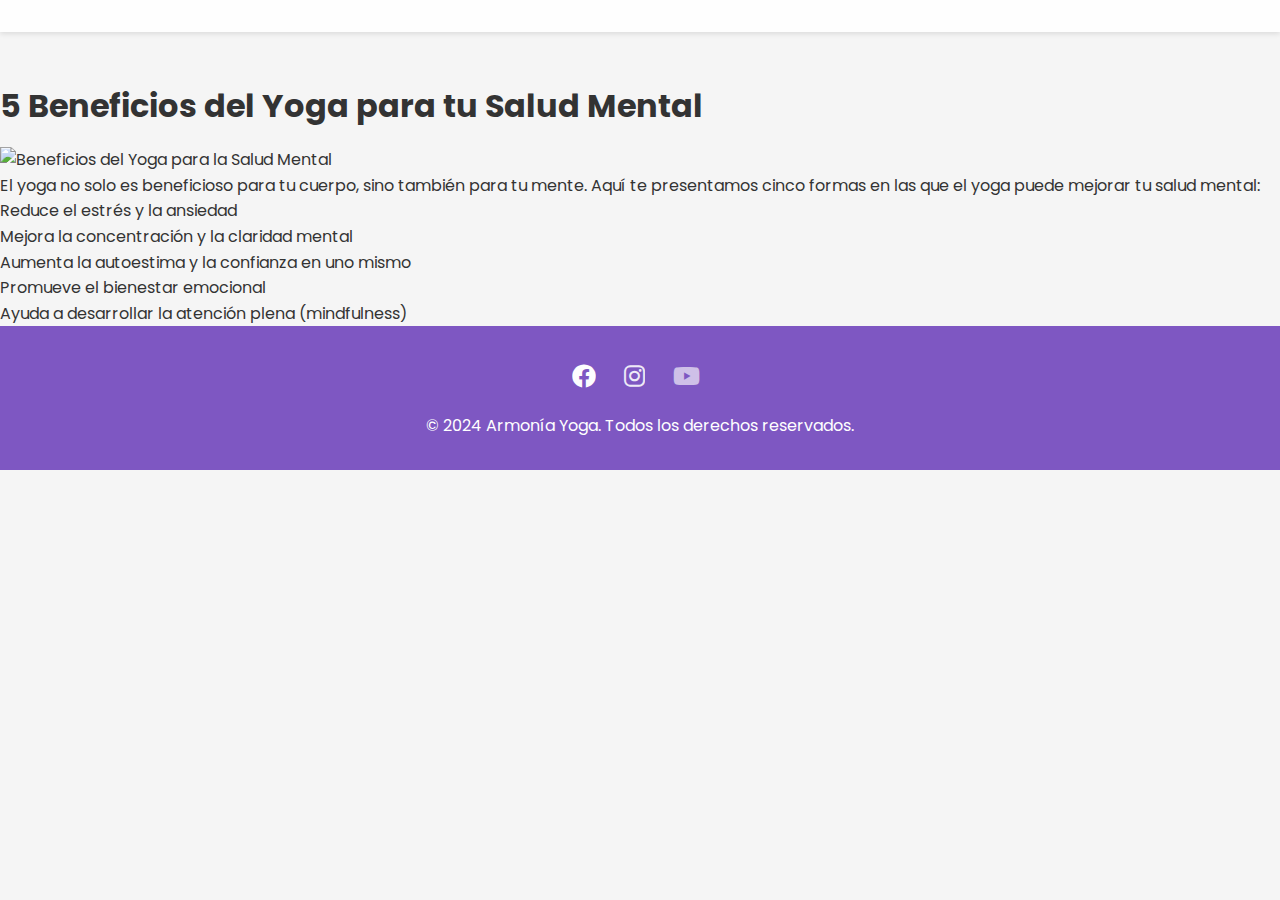
==== beneficios-yoga-salud-mental.html @ 11ff343f "Add files via upload" ====
<!DOCTYPE html>
<html lang="es">
<head>
    <meta charset="UTF-8">
    <meta name="viewport" content="width=device-width, initial-scale=1.0">
    <title>5 Beneficios del Yoga para tu Salud Mental - Armonía Yoga</title>
    <link rel="stylesheet" href="styles.css">
</head>
<body>
    <header>
    <meta charset="UTF-8">
    <meta name="viewport" content="width=device-width, initial-scale=1.0">
    <title>Armonía Yoga - Tu camino hacia el equilibrio</title>
    <link rel="stylesheet" href="styles.css">
    <link rel="icon" type="image/x-icon" href="favicon.ico">
    <link rel="stylesheet" href="https://cdnjs.cloudflare.com/ajax/libs/font-awesome/6.0.0-beta3/css/all.min.css">
    <script src="https://cdnjs.cloudflare.com/ajax/libs/gsap/3.11.4/gsap.min.js"></script>
    <script src="https://cdnjs.cloudflare.com/ajax/libs/gsap/3.11.4/ScrollTrigger.min.js"></script>
    <script src="script.js" defer></script>
    </header>

    <main>
        <article>
            <h1>5 Beneficios del Yoga para tu Salud Mental</h1>
            <img src="images/img6.png" alt="Beneficios del Yoga para la Salud Mental">
            <p>El yoga no solo es beneficioso para tu cuerpo, sino también para tu mente. Aquí te presentamos cinco formas en las que el yoga puede mejorar tu salud mental:</p>
            <ol>
                <li>Reduce el estrés y la ansiedad</li>
                <li>Mejora la concentración y la claridad mental</li>
                <li>Aumenta la autoestima y la confianza en uno mismo</li>
                <li>Promueve el bienestar emocional</li>
                <li>Ayuda a desarrollar la atención plena (mindfulness)</li>
            </ol>
            <!-- Añade más contenido del artículo aquí -->
        </article>
    </main>

    <footer>
        <div class="footer-content">
            <div class="social-links">
                <a href="#" class="social-icon"><i class="fab fa-facebook"></i></a>
                <a href="#" class="social-icon"><i class="fab fa-instagram"></i></a>
                <a href="#" class="social-icon"><i class="fab fa-youtube"></i></a>
            </div>
            <p>&copy; 2024 Armonía Yoga. Todos los derechos reservados.</p>
        </div>    
    </footer>
</body>
</html>
---- styles.css ----
@import url('https://fonts.googleapis.com/css2?family=Poppins:wght@300;400;600&display=swap');

:root {
    --primary-color: #7E57C2;
    --secondary-color: #B39DDB;
    --text-color: #333;
    --bg-color: #F5F5F5;
}

* {
    margin: 0;
    padding: 0;
    box-sizing: border-box;
}

body {
    font-family: 'Poppins', sans-serif;
    line-height: 1.6;
    color: var(--text-color);
    background-color: var(--bg-color);
}

/* Header Styles */
header {
    background-color: rgba(255, 255, 255, 0.9);
    position: fixed;
    width: 100%;
    z-index: 1000;
    display: flex;
    justify-content: space-between;
    align-items: center;
    padding: 1rem 5%;
    box-shadow: 0 2px 5px rgba(0,0,0,0.1);
}

.logo {
    font-size: 1.5rem;
    font-weight: 600;
    color: var(--primary-color);
}

nav ul {
    list-style-type: none;
    display: flex;
}

nav ul li {
    margin-left: 2rem;
}

nav ul li a {
    color: var(--text-color);
    text-decoration: none;
    font-weight: 400;
    transition: color 0.3s ease;
}

nav ul li a:hover {
    color: var(--primary-color);
}

.menu-toggle {
    display: none;
    font-size: 1.5rem;
    cursor: pointer;
}

/* Main Content Styles */
main {
    padding-top: 80px;
}

section {
    padding: 5rem 0;
}

.content {
    max-width: 1200px;
    margin: 0 auto;
    padding: 0 2rem;
}

h1, h2, h3 {
    margin-bottom: 1rem;
}

img {
    max-width: 100%;
    height: auto;
}

/* Parallax Section */
.parallax {
    background-image: url('images/img1.png');
    background-attachment: fixed;
    background-position: center;
    background-repeat: no-repeat;
    background-size: cover;
    height: 100vh;
    display: flex;
    align-items: center;
    justify-content: center;
    text-align: center;
    color: white;
}

.parallax .content {
    background-color: rgba(0, 0, 0, 0.5);
    padding: 2rem;
    border-radius: 10px;
}

.cta-button {
    display: inline-block;
    background-color: var(--primary-color);
    color: white;
    padding: 0.8rem 1.5rem;
    text-decoration: none;
    border-radius: 30px;
    transition: background-color 0.3s ease;
    font-weight: 600;
}

.cta-button:hover {
    background-color: var(--secondary-color);
}

/* About Section */
.about-content {
    display: flex;
    align-items: center;
    gap: 2rem;
}

.profile-img {
    width: 300px;
    height: 300px;
    object-fit: cover;
    border-radius: 50%;
}

/* Classes Section */
.class-grid {
    display: grid;
    grid-template-columns: repeat(auto-fit, minmax(250px, 1fr));
    gap: 2rem;
}

.class-card {
    background-color: white;
    border-radius: 10px;
    overflow: hidden;
    box-shadow: 0 4px 6px rgba(0,0,0,0.1);
    transition: transform 0.3s ease;
}

.class-card:hover {
    transform: translateY(-5px);
}

.class-card img {
    width: 100%;
    height: 200px;
    object-fit: cover;
}

.class-card h3, .class-card p {
    padding: 1rem;
}

/* Blog Section */
.blog-grid {
    display: grid;
    grid-template-columns: repeat(auto-fit, minmax(300px, 1fr));
    gap: 2rem;
}

.blog-card {
    background-color: white;
    border-radius: 10px;
    overflow: hidden;
    box-shadow: 0 4px 6px rgba(0,0,0,0.1);
}

.blog-card img {
    width: 100%;
    height: 200px;
    object-fit: cover;
}

.blog-card h3, .blog-card p {
    padding: 1rem;
}

.read-more {
    display: inline-block;
    margin: 1rem;
    color: var(--primary-color);
    text-decoration: none;
    font-weight: 600;
}

/* Contact Section */
.contact-container {
    display: flex;
    gap: 2rem;
}

form {
    flex: 1;
    display: flex;
    flex-direction: column;
}

input, textarea {
    margin-bottom: 1rem;
    padding: 0.8rem;
    border: 1px solid #ddd;
    border-radius: 5px;
}

button {
    background-color: var(--primary-color);
    color: white;
    border: none;
    padding: 0.8rem;
    border-radius: 5px;
    cursor: pointer;
    transition: background-color 0.3s ease;
}

button:hover {
    background-color: var(--secondary-color);
}

.contact-info {
    flex: 1;
}

/* Footer Styles */
footer {
    background-color: var(--primary-color);
    color: white;
    padding: 2rem 0;
}

.footer-content {
    max-width: 1200px;
    margin: 0 auto;
    text-align: center;
}

.social-links {
    margin-bottom: 1rem;
}

.social-icon {
    color: white;
    text-decoration: none;
    margin: 0 0.5rem;
}

/* Responsive Design */
@media (max-width: 768px) {
    .menu-toggle {
        display: block;
    }

    nav ul {
        display: none;
        position: absolute;
        top: 70px;
        left: 0;
        width: 100%;
        background-color: white;
        flex-direction: column;
        text-align: center;
    }

    nav ul.active {
        display: flex;
    }

    nav ul li {
        margin: 1rem 0;
    }

    .about-content, .contact-container {
        flex-direction: column;
    }

    .profile-img {
        width: 200px;
        height: 200px;
    }
}

/* Estilos para �conos */
.fas, .fab {
    margin-right: 0.5rem;
}

/* Mejora de las tarjetas de clase */
.class-card {
    transition: all 0.3s ease;
}

.class-card:hover {
    transform: translateY(-10px);
    box-shadow: 0 10px 20px rgba(0,0,0,0.1);
}

/* Estilo para �conos de redes sociales */
.social-icon {
    font-size: 1.5rem;
    margin: 0 0.5rem;
    transition: color 0.3s ease;
}

.social-icon:hover {
    color: var(--secondary-color);
}

/* Mejora del formulario de contacto */
form input, form textarea {
    transition: border-color 0.3s ease;
}

form input:focus, form textarea:focus {
    border-color: var(--primary-color);
    outline: none;
}

/* Animaci�n para el logo */
@keyframes pulse {
    0% { transform: scale(1); }
    50% { transform: scale(1.1); }
    100% { transform: scale(1); }
}

.logo i {
    animation: pulse 2s infinite;
}
---- styles.css ----
@import url('https://fonts.googleapis.com/css2?family=Poppins:wght@300;400;600&display=swap');

:root {
    --primary-color: #7E57C2;
    --secondary-color: #B39DDB;
    --text-color: #333;
    --bg-color: #F5F5F5;
}

* {
    margin: 0;
    padding: 0;
    box-sizing: border-box;
}

body {
    font-family: 'Poppins', sans-serif;
    line-height: 1.6;
    color: var(--text-color);
    background-color: var(--bg-color);
}

/* Header Styles */
header {
    background-color: rgba(255, 255, 255, 0.9);
    position: fixed;
    width: 100%;
    z-index: 1000;
    display: flex;
    justify-content: space-between;
    align-items: center;
    padding: 1rem 5%;
    box-shadow: 0 2px 5px rgba(0,0,0,0.1);
}

.logo {
    font-size: 1.5rem;
    font-weight: 600;
    color: var(--primary-color);
}

nav ul {
    list-style-type: none;
    display: flex;
}

nav ul li {
    margin-left: 2rem;
}

nav ul li a {
    color: var(--text-color);
    text-decoration: none;
    font-weight: 400;
    transition: color 0.3s ease;
}

nav ul li a:hover {
    color: var(--primary-color);
}

.menu-toggle {
    display: none;
    font-size: 1.5rem;
    cursor: pointer;
}

/* Main Content Styles */
main {
    padding-top: 80px;
}

section {
    padding: 5rem 0;
}

.content {
    max-width: 1200px;
    margin: 0 auto;
    padding: 0 2rem;
}

h1, h2, h3 {
    margin-bottom: 1rem;
}

img {
    max-width: 100%;
    height: auto;
}

/* Parallax Section */
.parallax {
    background-image: url('images/img1.png');
    background-attachment: fixed;
    background-position: center;
    background-repeat: no-repeat;
    background-size: cover;
    height: 100vh;
    display: flex;
    align-items: center;
    justify-content: center;
    text-align: center;
    color: white;
}

.parallax .content {
    background-color: rgba(0, 0, 0, 0.5);
    padding: 2rem;
    border-radius: 10px;
}

.cta-button {
    display: inline-block;
    background-color: var(--primary-color);
    color: white;
    padding: 0.8rem 1.5rem;
    text-decoration: none;
    border-radius: 30px;
    transition: background-color 0.3s ease;
    font-weight: 600;
}

.cta-button:hover {
    background-color: var(--secondary-color);
}

/* About Section */
.about-content {
    display: flex;
    align-items: center;
    gap: 2rem;
}

.profile-img {
    width: 300px;
    height: 300px;
    object-fit: cover;
    border-radius: 50%;
}

/* Classes Section */
.class-grid {
    display: grid;
    grid-template-columns: repeat(auto-fit, minmax(250px, 1fr));
    gap: 2rem;
}

.class-card {
    background-color: white;
    border-radius: 10px;
    overflow: hidden;
    box-shadow: 0 4px 6px rgba(0,0,0,0.1);
    transition: transform 0.3s ease;
}

.class-card:hover {
    transform: translateY(-5px);
}

.class-card img {
    width: 100%;
    height: 200px;
    object-fit: cover;
}

.class-card h3, .class-card p {
    padding: 1rem;
}

/* Blog Section */
.blog-grid {
    display: grid;
    grid-template-columns: repeat(auto-fit, minmax(300px, 1fr));
    gap: 2rem;
}

.blog-card {
    background-color: white;
    border-radius: 10px;
    overflow: hidden;
    box-shadow: 0 4px 6px rgba(0,0,0,0.1);
}

.blog-card img {
    width: 100%;
    height: 200px;
    object-fit: cover;
}

.blog-card h3, .blog-card p {
    padding: 1rem;
}

.read-more {
    display: inline-block;
    margin: 1rem;
    color: var(--primary-color);
    text-decoration: none;
    font-weight: 600;
}

/* Contact Section */
.contact-container {
    display: flex;
    gap: 2rem;
}

form {
    flex: 1;
    display: flex;
    flex-direction: column;
}

input, textarea {
    margin-bottom: 1rem;
    padding: 0.8rem;
    border: 1px solid #ddd;
    border-radius: 5px;
}

button {
    background-color: var(--primary-color);
    color: white;
    border: none;
    padding: 0.8rem;
    border-radius: 5px;
    cursor: pointer;
    transition: background-color 0.3s ease;
}

button:hover {
    background-color: var(--secondary-color);
}

.contact-info {
    flex: 1;
}

/* Footer Styles */
footer {
    background-color: var(--primary-color);
    color: white;
    padding: 2rem 0;
}

.footer-content {
    max-width: 1200px;
    margin: 0 auto;
    text-align: center;
}

.social-links {
    margin-bottom: 1rem;
}

.social-icon {
    color: white;
    text-decoration: none;
    margin: 0 0.5rem;
}

/* Responsive Design */
@media (max-width: 768px) {
    .menu-toggle {
        display: block;
    }

    nav ul {
        display: none;
        position: absolute;
        top: 70px;
        left: 0;
        width: 100%;
        background-color: white;
        flex-direction: column;
        text-align: center;
    }

    nav ul.active {
        display: flex;
    }

    nav ul li {
        margin: 1rem 0;
    }

    .about-content, .contact-container {
        flex-direction: column;
    }

    .profile-img {
        width: 200px;
        height: 200px;
    }
}

/* Estilos para �conos */
.fas, .fab {
    margin-right: 0.5rem;
}

/* Mejora de las tarjetas de clase */
.class-card {
    transition: all 0.3s ease;
}

.class-card:hover {
    transform: translateY(-10px);
    box-shadow: 0 10px 20px rgba(0,0,0,0.1);
}

/* Estilo para �conos de redes sociales */
.social-icon {
    font-size: 1.5rem;
    margin: 0 0.5rem;
    transition: color 0.3s ease;
}

.social-icon:hover {
    color: var(--secondary-color);
}

/* Mejora del formulario de contacto */
form input, form textarea {
    transition: border-color 0.3s ease;
}

form input:focus, form textarea:focus {
    border-color: var(--primary-color);
    outline: none;
}

/* Animaci�n para el logo */
@keyframes pulse {
    0% { transform: scale(1); }
    50% { transform: scale(1.1); }
    100% { transform: scale(1); }
}

.logo i {
    animation: pulse 2s infinite;
}
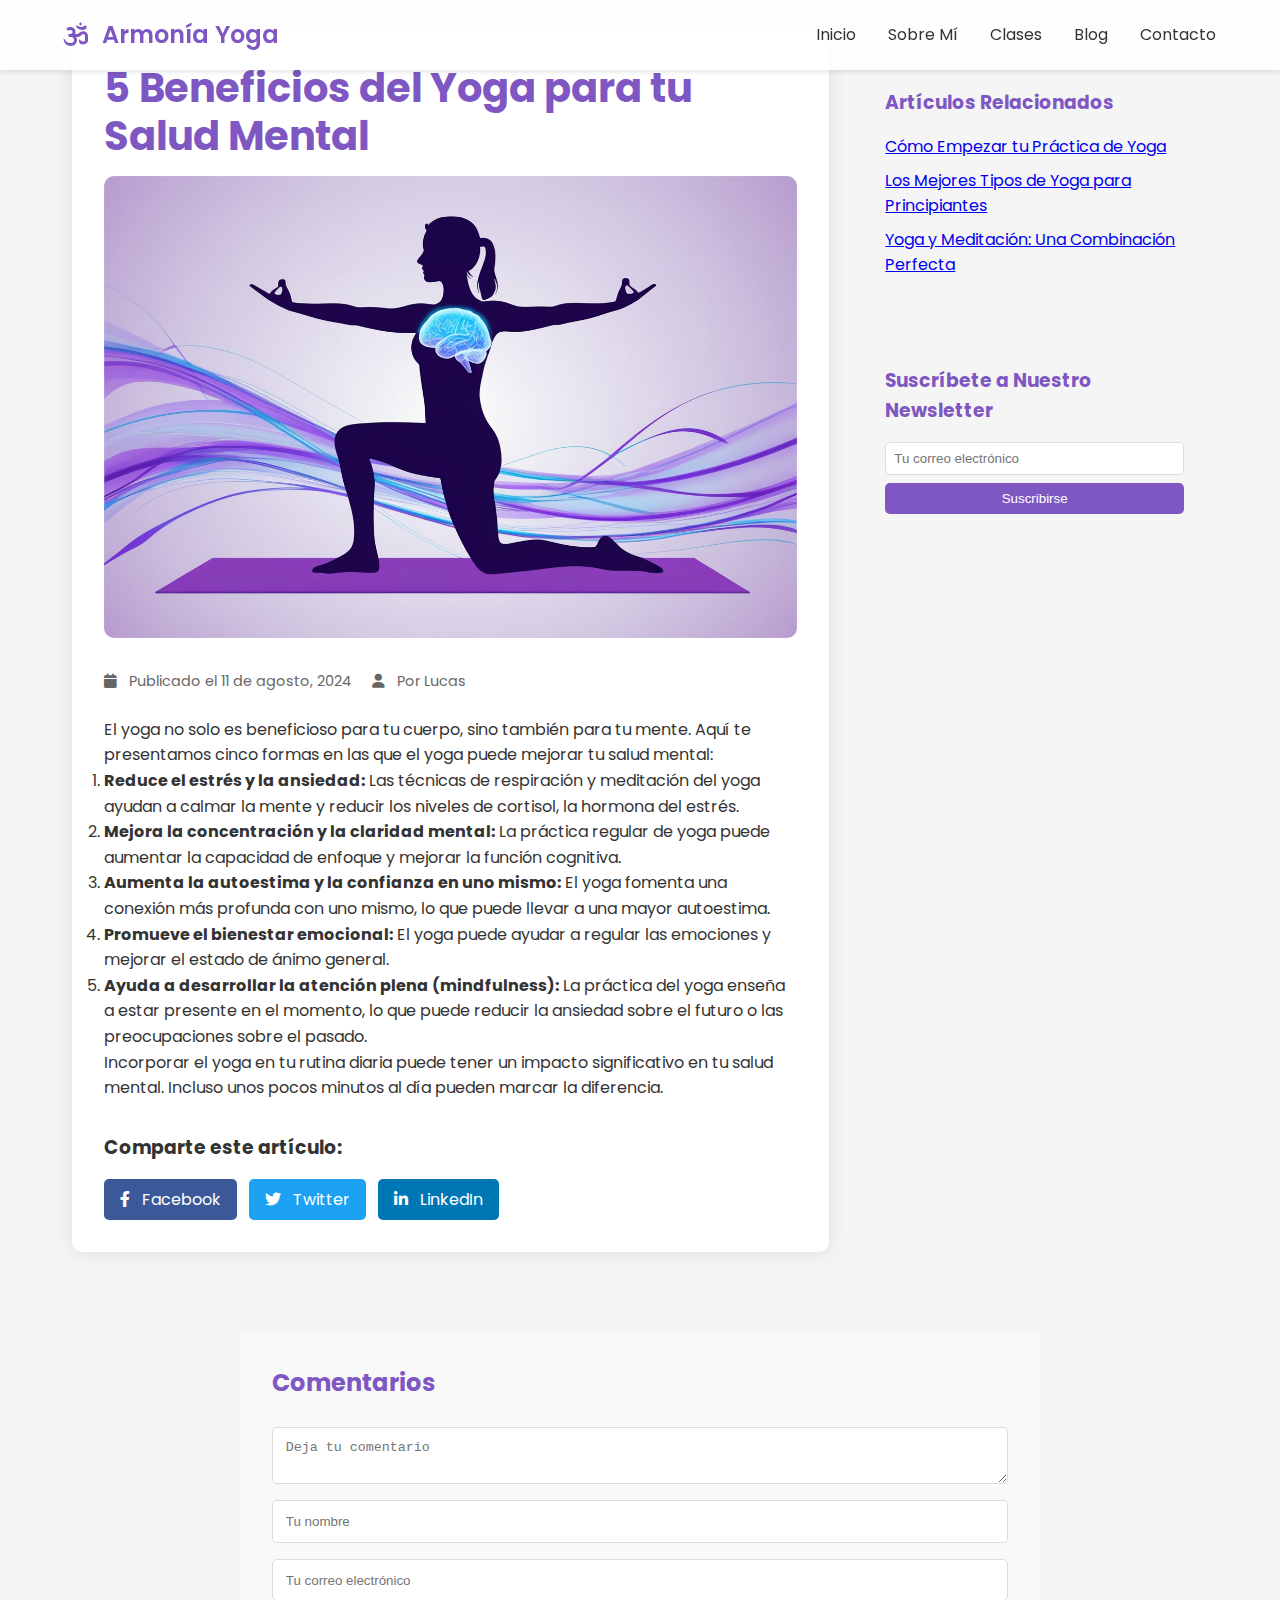
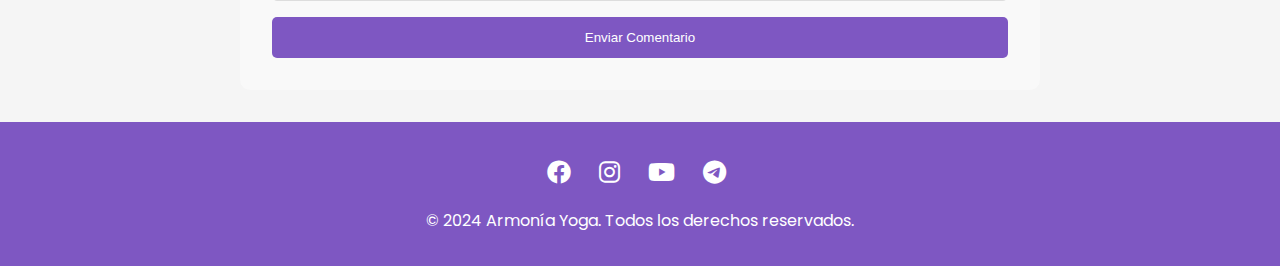
==== commit b3a5ec4f: "Add files via upload" ====
--- a/beneficios-yoga-salud-mental.html
+++ b/beneficios-yoga-salud-mental.html
@@ -5,35 +5,79 @@
     <meta name="viewport" content="width=device-width, initial-scale=1.0">
     <title>5 Beneficios del Yoga para tu Salud Mental - Armonía Yoga</title>
     <link rel="stylesheet" href="styles.css">
+    <link rel="stylesheet" href="https://cdnjs.cloudflare.com/ajax/libs/font-awesome/6.0.0-beta3/css/all.min.css">
 </head>
 <body>
     <header>
-    <meta charset="UTF-8">
-    <meta name="viewport" content="width=device-width, initial-scale=1.0">
-    <title>Armonía Yoga - Tu camino hacia el equilibrio</title>
-    <link rel="stylesheet" href="styles.css">
-    <link rel="icon" type="image/x-icon" href="favicon.ico">
-    <link rel="stylesheet" href="https://cdnjs.cloudflare.com/ajax/libs/font-awesome/6.0.0-beta3/css/all.min.css">
-    <script src="https://cdnjs.cloudflare.com/ajax/libs/gsap/3.11.4/gsap.min.js"></script>
-    <script src="https://cdnjs.cloudflare.com/ajax/libs/gsap/3.11.4/ScrollTrigger.min.js"></script>
-    <script src="script.js" defer></script>
+        <div class="logo"><i class="fas fa-om"></i> Armonía Yoga</div>
+        <nav>
+            <ul>
+                <li><a href="index.html">Inicio</a></li>
+                <li><a href="index.html#sobre-mi">Sobre Mí</a></li>
+                <li><a href="index.html#clases">Clases</a></li>
+                <li><a href="index.html#blog">Blog</a></li>
+                <li><a href="index.html#contacto">Contacto</a></li>
+            </ul>
+        </nav>
     </header>
 
-    <main>
+    <main class="blog-post">
         <article>
             <h1>5 Beneficios del Yoga para tu Salud Mental</h1>
-            <img src="images/img6.png" alt="Beneficios del Yoga para la Salud Mental">
+            <img src="images/img6.png" alt="Beneficios del Yoga para la Salud Mental" class="featured-image">
+            <div class="post-meta">
+                <span><i class="fas fa-calendar"></i> Publicado el 11 de agosto, 2024</span>
+                <span><i class="fas fa-user"></i> Por Lucas</span>
+            </div>
             <p>El yoga no solo es beneficioso para tu cuerpo, sino también para tu mente. Aquí te presentamos cinco formas en las que el yoga puede mejorar tu salud mental:</p>
             <ol>
-                <li>Reduce el estrés y la ansiedad</li>
-                <li>Mejora la concentración y la claridad mental</li>
-                <li>Aumenta la autoestima y la confianza en uno mismo</li>
-                <li>Promueve el bienestar emocional</li>
-                <li>Ayuda a desarrollar la atención plena (mindfulness)</li>
+                <li><strong>Reduce el estrés y la ansiedad:</strong> Las técnicas de respiración y meditación del yoga ayudan a calmar la mente y reducir los niveles de cortisol, la hormona del estrés.</li>
+                <li><strong>Mejora la concentración y la claridad mental:</strong> La práctica regular de yoga puede aumentar la capacidad de enfoque y mejorar la función cognitiva.</li>
+                <li><strong>Aumenta la autoestima y la confianza en uno mismo:</strong> El yoga fomenta una conexión más profunda con uno mismo, lo que puede llevar a una mayor autoestima.</li>
+                <li><strong>Promueve el bienestar emocional:</strong> El yoga puede ayudar a regular las emociones y mejorar el estado de ánimo general.</li>
+                <li><strong>Ayuda a desarrollar la atención plena (mindfulness):</strong> La práctica del yoga enseña a estar presente en el momento, lo que puede reducir la ansiedad sobre el futuro o las preocupaciones sobre el pasado.</li>
             </ol>
-            <!-- Añade más contenido del artículo aquí -->
+            <p>Incorporar el yoga en tu rutina diaria puede tener un impacto significativo en tu salud mental. Incluso unos pocos minutos al día pueden marcar la diferencia.</p>
+            
+            <div class="share-buttons">
+                <h3>Comparte este artículo:</h3>
+                <a href="#" class="share-button facebook"><i class="fab fa-facebook-f"></i> Facebook</a>
+                <a href="#" class="share-button twitter"><i class="fab fa-twitter"></i> Twitter</a>
+                <a href="#" class="share-button linkedin"><i class="fab fa-linkedin-in"></i> LinkedIn</a>
+            </div>
         </article>
+
+        <aside class="sidebar">
+            <div class="widget">
+                <h3>Artículos Relacionados</h3>
+                <ul>
+                    <li><a href="#">Cómo Empezar tu Práctica de Yoga</a></li>
+                    <li><a href="#">Los Mejores Tipos de Yoga para Principiantes</a></li>
+                    <li><a href="#">Yoga y Meditación: Una Combinación Perfecta</a></li>
+                </ul>
+            </div>
+            <div class="widget">
+                <h3>Suscríbete a Nuestro Newsletter</h3>
+                <form class="subscribe-form">
+                    <input type="email" placeholder="Tu correo electrónico" required>
+                    <button type="submit">Suscribirse</button>
+                </form>
+            </div>
+        </aside>
     </main>
+
+    <section class="comments">
+        <h2>Comentarios</h2>
+        <form id="comment-form">
+            <textarea placeholder="Deja tu comentario" required></textarea>
+            <input type="text" placeholder="Tu nombre" required>
+            <input type="email" placeholder="Tu correo electrónico" required>
+            <button type="submit">Enviar Comentario</button>
+        </form>
+        <div id="comments-list">
+            <!-- Los comentarios se cargarían dinámicamente aquí -->
+        </div>
+    </section>
 
     <footer>
         <div class="footer-content">
@@ -41,9 +85,12 @@
                 <a href="#" class="social-icon"><i class="fab fa-facebook"></i></a>
                 <a href="#" class="social-icon"><i class="fab fa-instagram"></i></a>
                 <a href="#" class="social-icon"><i class="fab fa-youtube"></i></a>
+                <a href="#" class="social-icon"><i class="fab fa-telegram"></i></a>
             </div>
             <p>&copy; 2024 Armonía Yoga. Todos los derechos reservados.</p>
         </div>    
     </footer>
+
+    <script src="script.js"></script>
 </body>
 </html>--- a/styles.css
+++ b/styles.css
@@ -340,4 +340,277 @@
 
 .logo i {
     animation: pulse 2s infinite;
+}
+#ebooks {
+    padding: 5rem 0;
+    background-color: var(--bg-color);
+}
+
+.ebook-grid {
+    display: grid;
+    grid-template-columns: repeat(auto-fit, minmax(300px, 1fr));
+    gap: 2rem;
+}
+
+.ebook-card {
+    background-color: white;
+    border-radius: 10px;
+    overflow: hidden;
+    box-shadow: 0 4px 6px rgba(0,0,0,0.1);
+    text-align: center;
+}
+
+.ebook-card img {
+    width: 100%;
+    height: auto;
+}
+
+.ebook-card h3 {
+    padding: 1rem;
+    font-size: 1.5rem;
+    color: var(--primary-color);
+}
+
+.ebook-card p {
+    padding: 0 1rem 1rem 1rem;
+}
+
+.cta-button {
+    display: inline-block;
+    background-color: var(--primary-color);
+    color: white;
+    padding: 0.8rem 1.5rem;
+    text-decoration: none;
+    border-radius: 30px;
+    transition: background-color 0.3s ease;
+    margin-bottom: 1rem;
+}
+
+.cta-button:hover {
+    background-color: var(--secondary-color);
+}
+/* A�ade estos estilos al final de tu archivo CSS existente */
+
+.blog-post {
+    display: flex;
+    max-width: 1200px;
+    margin: 0 auto;
+    padding: 2rem;
+}
+
+.blog-post article {
+    flex: 2;
+    margin-right: 2rem;
+}
+
+.blog-post .sidebar {
+    flex: 1;
+}
+
+.featured-image {
+    width: 100%;
+    height: auto;
+    border-radius: 10px;
+    margin-bottom: 1rem;
+}
+
+.post-meta {
+    font-size: 0.9rem;
+    color: #666;
+    margin-bottom: 1rem;
+}
+
+.post-meta span {
+    margin-right: 1rem;
+}
+
+.share-buttons {
+    margin-top: 2rem;
+}
+
+.share-button {
+    display: inline-block;
+    padding: 0.5rem 1rem;
+    margin-right: 0.5rem;
+    border-radius: 5px;
+    color: white;
+    text-decoration: none;
+}
+
+.share-button.facebook {
+    background-color: #3b5998;
+}
+
+.share-button.twitter {
+    background-color: #1da1f2;
+}
+
+.share-button.linkedin {
+    background-color: #0077b5;
+}
+
+.widget {
+    background-color: #f5f5f5;
+    padding: 1rem;
+    border-radius: 10px;
+    margin-bottom: 2rem;
+}
+
+.widget h3 {
+    margin-bottom: 1rem;
+}
+
+.widget ul {
+    list-style-type: none;
+    padding: 0;
+}
+
+.widget ul li {
+    margin-bottom: 0.5rem;
+}
+
+.subscribe-form input[type="email"] {
+    width: 100%;
+    padding: 0.5rem;
+    margin-bottom: 0.5rem;
+}
+
+.subscribe-form button {
+    width: 100%;
+    padding: 0.5rem;
+    background-color: var(--primary-color);
+    color: white;
+    border: none;
+    border-radius: 5px;
+    cursor: pointer;
+}
+
+.comments {
+    max-width: 800px;
+    margin: 2rem auto;
+    padding: 0 1rem;
+}
+
+#comment-form textarea,
+#comment-form input {
+    width: 100%;
+    padding: 0.5rem;
+    margin-bottom: 1rem;
+}
+
+#comment-form button {
+    background-color: var(--primary-color);
+    color: white;
+    border: none;
+    padding: 0.5rem 1rem;
+    border-radius: 5px;
+    cursor: pointer;
+}
+
+@media (max-width: 768px) {
+    .blog-post {
+        flex-direction: column;
+    }
+
+    .blog-post article {
+        margin-right: 0;
+        margin-bottom: 2rem;
+    }
+}
+/* A�ade esto a tus estilos existentes */
+
+/* Ajuste para el contenido principal */
+main {
+    padding-top: 80px; /* Ajusta este valor seg�n la altura de tu header */
+}
+
+/* Estilos para la p�gina de blog */
+.blog-post {
+    max-width: 1200px;
+    margin: 0 auto;
+    padding: 2rem;
+}
+
+.blog-post article {
+    background-color: #ffffff;
+    padding: 2rem;
+    border-radius: 10px;
+    box-shadow: 0 0 20px rgba(0,0,0,0.1);
+}
+
+.blog-post h1 {
+    font-size: 2.5rem;
+    color: var(--primary-color);
+    margin-bottom: 1rem;
+    line-height: 1.2;
+}
+
+.featured-image {
+    width: 100%;
+    height: auto;
+    border-radius: 10px;
+    margin-bottom: 1.5rem;
+}
+
+.post-meta {
+    font-size: 0.9rem;
+    color: #666;
+    margin-bottom: 1.5rem;
+}
+
+.post-meta span {
+    margin-right: 1rem;
+}
+
+/* Ajustes para la barra lateral */
+.sidebar {
+    margin-top: 2rem;
+}
+
+.widget {
+    background-color: #f5f5f5;
+    padding: 1.5rem;
+    border-radius: 10px;
+    margin-bottom: 2rem;
+}
+
+.widget h3 {
+    color: var(--primary-color);
+    margin-bottom: 1rem;
+}
+
+/* Ajustes para la secci�n de comentarios */
+.comments {
+    margin-top: 3rem;
+    background-color: #f9f9f9;
+    padding: 2rem;
+    border-radius: 10px;
+}
+
+.comments h2 {
+    color: var(--primary-color);
+    margin-bottom: 1.5rem;
+}
+
+#comment-form textarea,
+#comment-form input {
+    width: 100%;
+    padding: 0.8rem;
+    margin-bottom: 1rem;
+    border: 1px solid #ddd;
+    border-radius: 5px;
+}
+
+#comment-form button {
+    background-color: var(--primary-color);
+    color: white;
+    border: none;
+    padding: 0.8rem 1.5rem;
+    border-radius: 5px;
+    cursor: pointer;
+    transition: background-color 0.3s ease;
+}
+
+#comment-form button:hover {
+    background-color: var(--secondary-color);
 }